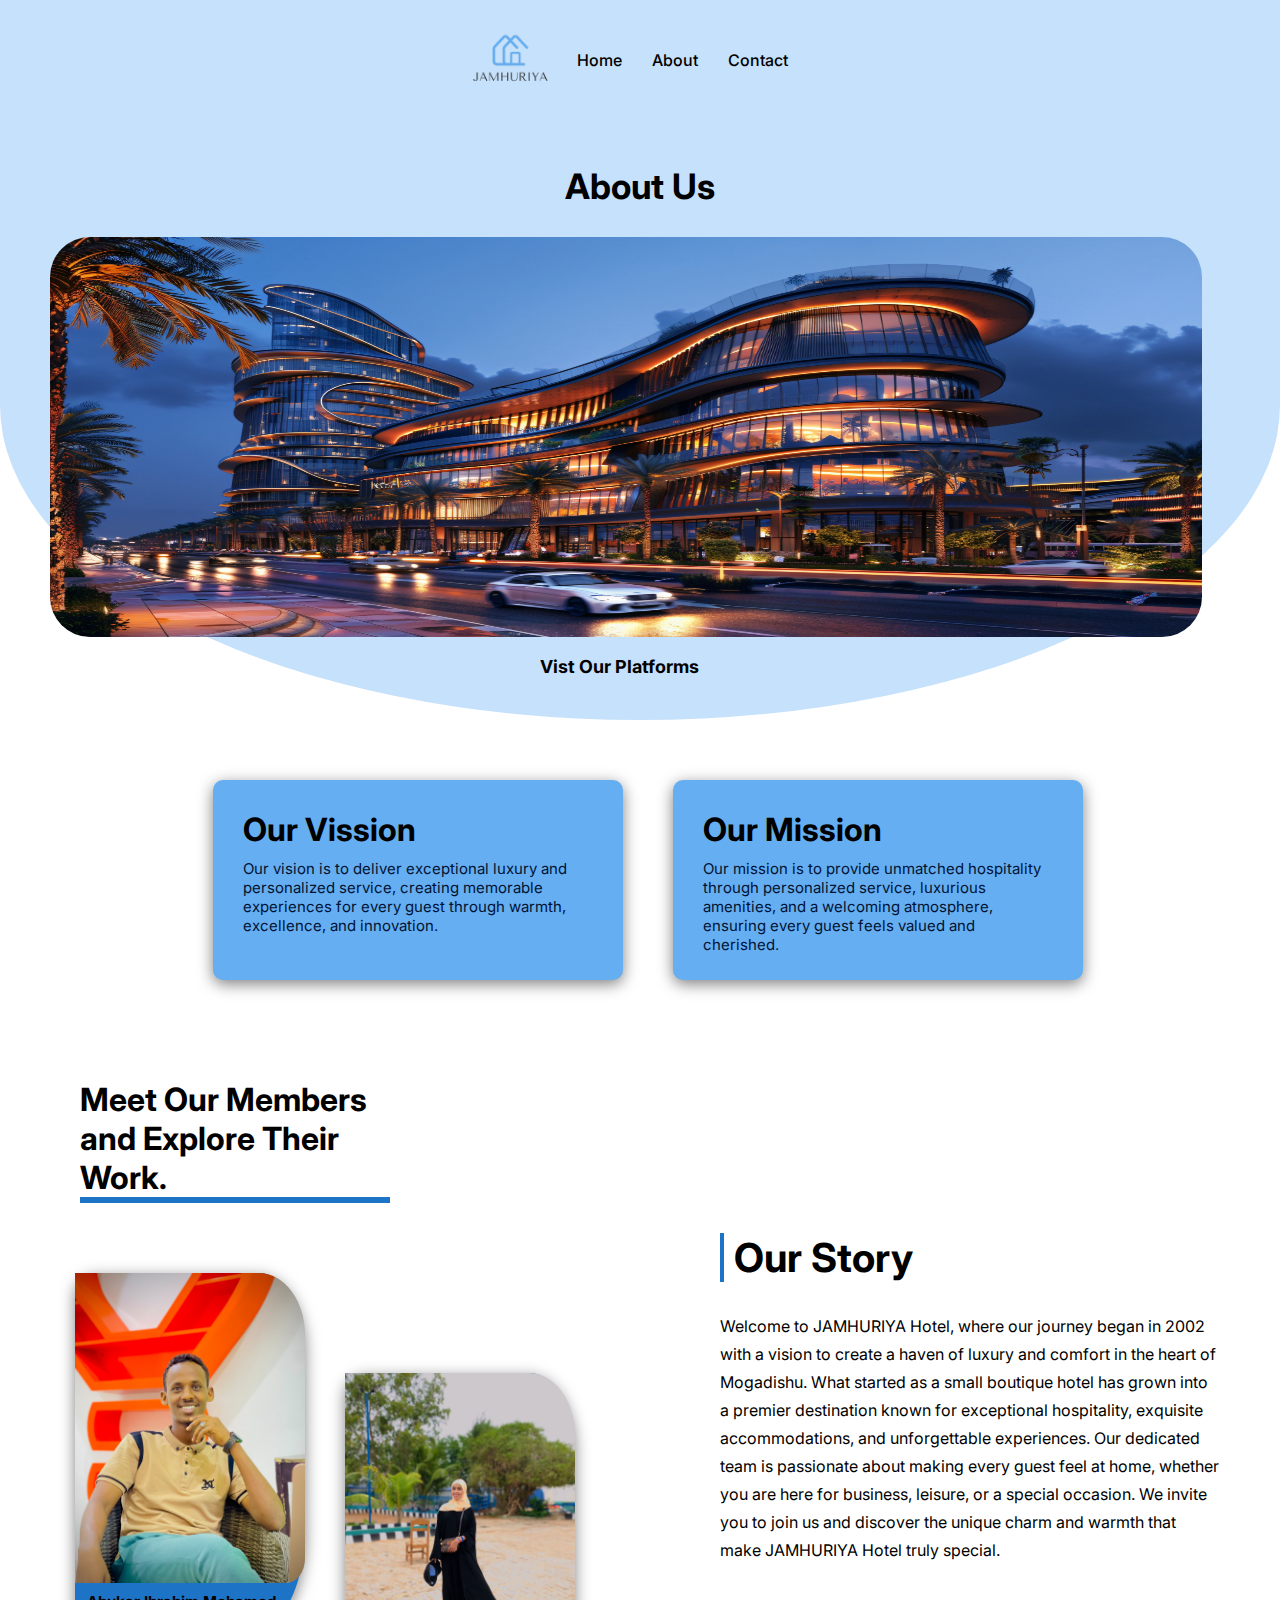
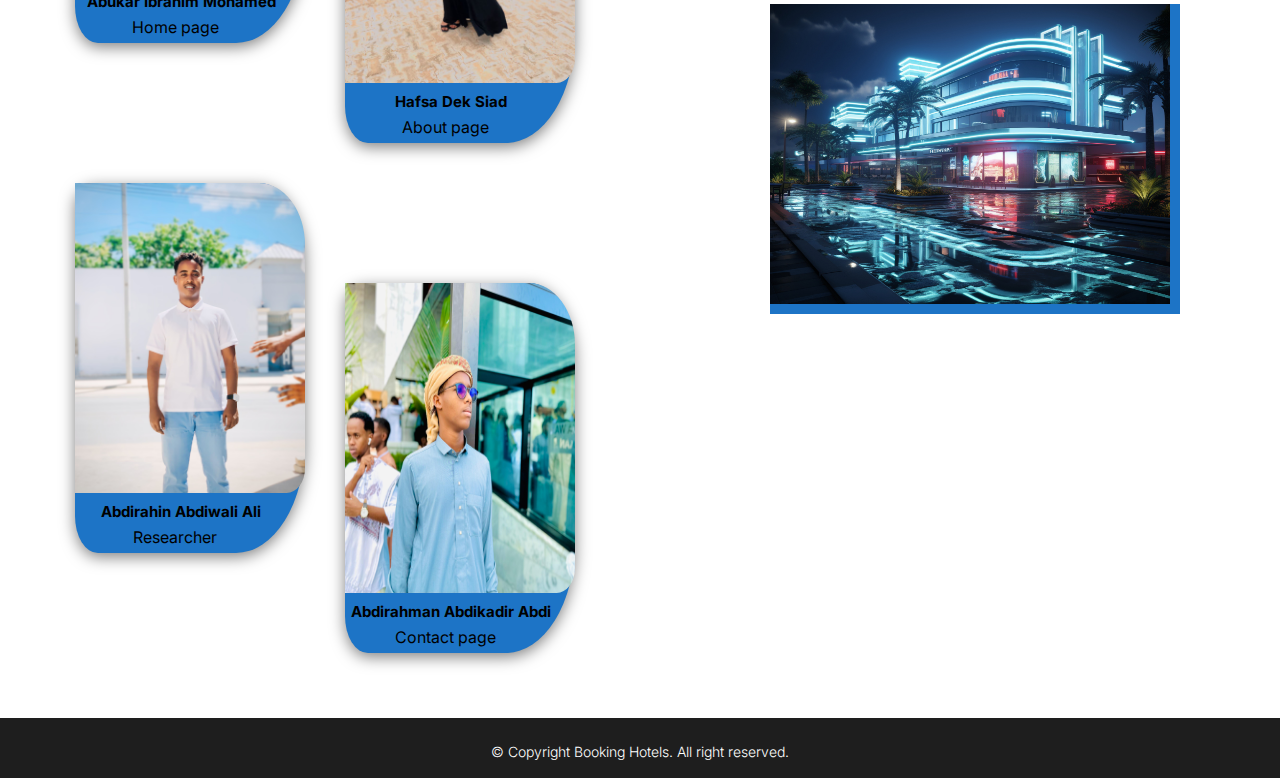
==== About.html @ c81358d9 "This is Final project of HTML in Semester 2 is about Hotel and it's online booking" ====
<!DOCTYPE html>
<html lang="en">
<head>
    <meta charset="UTF-8">
    <meta name="viewport" content="width=device-width, initial-scale=1.0">
    <title>  About page</title>
    <link rel="stylesheet" href="style.css">
    <link rel="stylesheet" href="https://cdnjs.cloudflare.com/ajax/libs/font-awesome/6.5.2/css/all.min.css" integrity="sha512-SnH5WK+bZxgPHs44uWIX+LLJAJ9/2PkPKZ5QiAj6Ta86w+fsb2TkcmfRyVX3pBnMFcV7oQPJkl9QevSCWr3W6A==" crossorigin="anonymous" referrerpolicy="no-referrer" />

</head>
<body>
    <div class="About-header">  
        <img src="images/JAMHURIYA logo.png" alt="">
        <div class="About-nav">
            <a id="About-anchor" href="index.html"> Home </a> &nbsp; &nbsp;
            <a id="About-anchor" href="About.html"> About </a> &nbsp; &nbsp;
            <a id="About-anchor" href="Contact.html"> Contact </a> &nbsp; &nbsp;
        </div>
    </div>
    <div class="About-main">
        <h1> About Us </h1>
        <img src="images/About header.jpg" alt="">
        <div class="Social-icons">
            <h1> Vist Our Platforms</h1>
            <i class="fa-brands fa-x-twitter"></i>
            <i class="fa-brands fa-square-instagram"></i>
            <i class="fa-brands fa-facebook"></i>
            <i class="fa-brands fa-linkedin"></i>
            <i class="fa-brands fa-square-whatsapp"></i>
        </div>
    </div>
    <div class="target">
        <div class="vission">
            <i class="fa-solid fa-eye"></i>
            <h1> Our Vission </h1>
            <p> Our vision is to deliver exceptional luxury and personalized service, creating memorable experiences for every guest through warmth, excellence, and innovation.</p>
        </div>
        <div class="mission">
            <i class="fa-solid fa-bullseye"></i>
            <h1> Our Mission </h1>
            <p> Our mission is to provide unmatched hospitality through personalized service, luxurious amenities, and a welcoming atmosphere, ensuring every guest feels valued and cherished.</p>
        </div>
    </div>
        <h1 class="text-mem"> Meet Our Members <br> and Explore Their Work. </h1>
<div class="About-Main">
    
    <div class="About-team">
        <!-- Image-1 -->
        <div class="image-1">
            <img src="images/Eng Bakar.jpeg" alt="">
            <h2> Abukar Ibrahim Mohamed </h2>
            <p> Home page</p>
        </div>
        <!-- image-1 End -->

        <!-- image-2 -->
        <div class="image-2">
            <img src="images/Hafsa.jpeg" alt="">
            <h2> Hafsa Dek Siad  </h2>
            <p> About page</p>
        </div>
        <!-- image-2 End -->

        <!-- image-3 -->
        <div class="image-3">
            <img src="images/Cabdul.jpeg" alt="">
            <h2> Abdirahin Abdiwali Ali </h2>
            <p> Researcher</p>
        </div>
        <!-- image-3 End -->

        <!-- image-4 -->
        <div class="image-4">
            <img src="images/Abdirahmna.jpeg" alt="">
            <h2> Abdirahman Abdikadir Abdi </h2>
            <p> Contact page</p>
        </div>
        <!-- image 4 End -->
         <div>

         </div>
    </div>
    <div class="story">
        <h1> Our Story</h1>
        <p>
            Welcome to JAMHURIYA Hotel, where our journey began in 2002 with a vision to create a haven of luxury and comfort in the heart of Mogadishu. What started as a small boutique hotel has grown into a premier destination known for exceptional hospitality, exquisite accommodations, and unforgettable experiences. Our dedicated team is passionate about making every guest feel at home, whether you are here for business, leisure, or a special occasion. We invite you to join us and discover the unique charm and warmth that make JAMHURIYA Hotel truly special.
        </p>
        <img src="images/Story.jpg" alt="">
    </div>
</div>

<div class="About-footer">
    <h1> © Copyright Booking Hotels. All right reserved. </h1>
</div>
    
</body>
</html>
---- style.css ----
@import url('https://fonts.googleapis.com/css2?family=Inter:wght@100..900&display=swap');
* {
    padding: 0px;
    margin: 0px;
    font-family: 'Inter';
}


 .main {
    /* overflow-x: hidden; */
    height: 600px;
    padding: 20px 100px;
    background-image: linear-gradient(rgba(0, 0, 0, 0.5), rgba(0, 0, 0, 0.5)), url(https://images.unsplash.com/photo-1566073771259-6a8506099945?q=80&w=2070&auto=format&fit=crop&ixlib=rb-4.0.3&ixid=M3wxMjA3fDB8MHxwaG90by1wYWdlfHx8fGVufDB8fHx8fA%3D%3D);
    background-repeat: no-repeat;
    background-size: cover; /* This ensures the image covers the entire area */
    background-position: center; /* This centers the background image */
    width: 1060px;
}
a {
    text-decoration: none;
}
.main h1 {
    font-size: 50px;
    color: white ;
    text-align: left;
    margin-top: 330px;
    width: 700px;
    font-weight: 700;
}
.main-header {
    display: block;
    width: 40%;
    height: 65px;
    background-color: white;
    border-radius: 10px;
    margin-top: 20px;
    margin-left: 300px;
}
.main-header img {
    width: 100px;
    height: 100px;
    margin-top: -15px;
    margin-right: 20px;
}
.main-header {
    display: flex;
    justify-content: center;
}
#home-anchor {
    /* margin-right: -10px; */
    display: block;
    color: black;
    text-decoration: none;
    margin-top: 20px;
    font-size: 20px;
    margin-left: 10px;
    font-weight: 500;
    
}
#home-anchor:hover {
    color:#3588d5;
    font-weight: 700;
}


.dots {
    display: flex;
    justify-content: center;
    gap: 10px;
    margin-top: 50px;
}
.dot-1 {
    background-color: white;
    width: 10px;
    height: 10px;
    border-radius: 100%;
}
.dot-2 {
    background-color:#65AEF2;
    width: 10px;
    height: 10px;
    border-radius: 100%;
}
.dot-3 {
    background-color: white;
    width: 10px;
    height: 10px;
    border-radius: 100%;
}
.sub-main {
    background-color: #E9F3F6;
    width: 80%;
    /* height: 200px; */
    margin-top: 100px;
    margin-left: 50px;
    padding: 70px 50px;
    border-radius: 30px;
}
.sub-main h1,p {
    text-align: center;
}
.sub-main h1 {
    font-weight: 500;
}
.sub-main p {
    color: #5E5E5E;
    margin-top: 10px;
} 
label {
    font-weight: 700;
    
}
#date {
    margin-top: 7px;
    width: 170px;
    height: 40px;
    padding: 0px 10px;
    border: 0px;
    border-radius: 8px;
}
input:hover {
    background-color: #e3e3e3;
}
.buttons {
 display: flex;
 justify-content: space-around;
 margin-top: 50px;
}
.bookNow-Btn {
    background-color: #65AEF2;
    border: 0px;
    border-radius: 10px;
    color: white;
    font-weight: 800;
    width: 150px;
    height: 45px;
    margin-top: 20px;
}
.room-type {
    margin-top: 7px;
    width: 170px;
    height: 40px;
    padding: 0px 10px;
    border: 0px;
    border-radius: 8px;
}
.Service-Gallery {
    width: 100%;
    background-color: #F3F3F3;
    margin-top: 80px;
    padding-bottom: 20px;
}
.gallery {
    padding: 30px 40px;
    display: flex;
    justify-content: center;
}
.gallery-left {
    width: 300px;
    position: relative;
}
.gallery-left img {
    width: 100%;
    height:527px;
    object-fit: cover;
    border-radius: 20px;
}
.gallery-left h1 {
    /* display: block; */
    /* position: absolute; */
    margin-top: -100px;
    margin-left: 90px;
    font-weight: 600;
    color: white;

}
.gallery-right {
    display: grid;
    grid-template-columns: 250px 250px;
    justify-content: center;
    gap: 30px;
    margin-left: 30px;


}
.gallery-right img {
    width: 250px;
    height: 250px;
    border-radius: 15px;
}

.dining h1 {
    margin-top: -50px;
    margin-left: 95px;
    color: white;
    font-weight: 600px;
    font-size: 18px;
}
.meeting {
    margin-left: 20px;

}
.meeting h1 {
    margin-top: -50px;
    margin-left: 13px;
    color: white;
    font-weight: 600px;
    font-size: 18px;
}
.gym {
    margin-top: 20px;
}
.gym h1 {
    margin-top: -50px;
    margin-left: 40px;
    color: white;
    font-weight: 600px;
    font-size: 18px;
}
.wedding  {
    margin-top: 20px;
    margin-left: 20px;
}
.wedding h1 {
    margin-top: -50px;
    margin-left: 45px;
    color: white;
    font-weight: 600px;
    font-size: 18px;
}

#Special-offer {
    color: #65AEF2;
    font-size: 20px;
    font-weight: 600;
    margin-left: 70px;
    margin-top: 50px;
}
.offer {
    display: flex;
    justify-content: space-between;
    margin-top: 30px;
}
.offerText {
    width: 500px;
    margin-left: 60px;
}
.offerText h1 {
    font-weight:600;
}
.offerText p {
    text-align: left;
    margin-top: 8px;

}
.offer-ViewBtn {
    border: 0px;
    color: #65AEF2;
    font-size: 18px;
    font-weight: 700;
    background-color: transparent;
    margin-right: 50px;
}
.Services {
    display: grid;
    grid-template-columns: 300px 300px 300px;
    justify-content: center;
    gap: 30px;
    margin: 20px 30px;
    margin-top: 60px;
}
.Service-1 {
    /* width: 380px ; */
    height: 520px;
    background-color:white;
    border-radius: 20px;
    box-shadow: 0 4px 15px rgba(0, 0, 0, 0.5); /* Box shadow on all sides */
}
.Service-1 img {
    width: 90%;
    height: 250px;
    padding:  20px 20px;
    /* margin-left: 10px; */
    border-radius: 60px;
}
.Service-1 h5 {
    margin-left: 20px;
    font-weight: 600;
    color: #5E5E5E;
}
.Service-1 p {
    color: #464545;
    font-size: 14px;
    margin-left: 20px;
    text-align: left;
    margin-top: 15px;
}
.Service-1 h1 {
    font-size: 40px;
    margin-left: 60px;
    margin-top: 60px;
}
.per {
    font-size: 16px;
    margin-left: -10px;
}
.Service-1-icon {
    display: flex;
    justify-content: space-between;
    padding: 0px 20px;
}
.Service-1-icon i {
    font-size: 25px;
    margin-left: -20px;
}
.up {
    margin-top: 0px;
}
.up h1 {
    font-size: 20px;
    margin-top:-20px;
    margin-left: -1px;

}
.Service-2 {
    /* width: 380px ; */
    height: 520px;
    background-color:white;
    border-radius: 20px;
    box-shadow: 0 4px 15px rgba(0, 0, 0, 0.5); /* Box shadow on all sides */
}
.Service-2 img {
    width: 90%;
    height: 250px;
    padding:  20px 20px;
    /* margin-left: 10px; */
    border-radius: 60px;
}
.Service-2 h5 {
    margin-left: 20px;
    font-weight: 600;
    color: #5E5E5E;
}
.Service-2 p {
    color: #464545;
    font-size: 14px;
    margin-left: 20px;
    text-align: left;
    margin-top: 15px;
}
.Service-2 h1 {
    font-size: 40px;
    margin-left: 60px;
    margin-top: 60px;
}
.per {
    font-size: 16px;
    margin-left: -10px;
}
.Service-2-icon {
    display: flex;
    justify-content: space-between;
    padding: 0px 20px;
}
.Service-2-icon i {
    font-size: 25px;
    margin-left: -20px;
}
.up {
    margin-top: 0px;
}
.up h1 {
    font-size: 20px;
    margin-top:-20px;
    margin-left: -1px;

}
.Service-3 {
    /* width: 380px ; */
    height: 520px;
    background-color:white;
    border-radius: 20px;
    box-shadow: 0 4px 15px rgba(0, 0, 0, 0.5); /* Box shadow on all sides */
}
.Service-3 img {
    width: 90%;
    height: 250px;
    padding:  20px 20px;
    /* margin-left: 10px; */
    border-radius: 60px;
}
.Service-3 h5 {
    margin-left: 20px;
    font-weight: 600;
    color: #5E5E5E;
}
.Service-3 p {
    color: #464545;
    font-size: 14px;
    margin-left: 20px;
    text-align: left;
    margin-top: 15px;
}
.Service-3 h1 {
    font-size: 40px;
    margin-left: 60px;
    margin-top: 60px;
}
.per {
    font-size: 16px;
    margin-left: -10px;
}
.Service-3-icon {
    display: flex;
    justify-content: space-between;
    padding: 0px 20px;
}
.Service-3-icon i {
    font-size: 25px;
    margin-left: -20px;
}
.up {
    margin-top: 0px;
}
.up h1 {
    font-size: 20px;
    margin-top:-20px;
    margin-left: -1px;

}
.footer {
    background-color: #1E1E1E;
    width: 100%;
    height: 350px;
    margin-top: 90px; 
    display: flex;
    justify-content: space-between;
}
.footer-left {
    padding-top: 130px;
    padding-left: 40px;
}
.footer-left h1 {
    font-size: 25px;
    color: white;
    font-weight: 500;
}
#email {
    width: 250px;
    height: 38px;
    border: 0px;
    padding-left: 10px;
    border-radius: 8px;
    margin-top: 10px;
}
.SubsBtn {
    padding: 11px 20px;
    border: 0px;
    background-color: #65AEF2;
    border-bottom-right-radius: 10px;
    border-top-right-radius: 10px;
    margin-left: -20px;
    color: white;
    font-weight: 700;
}
.footer-right img {
    width: 200px;
    height: 200px;
    margin-left: 80px;
    margin-top: -30px;
}
a {
    color: white;
    font-size: 16px;

    
}
ul li {
    list-style: none;
    margin-right: 30px;
    padding-right: 20px;
    margin-top: 15px;

}
.more-info {
    display: flex;
    justify-content: space-around;
    margin-top: -40px;

    
}
.footer-copy {
    margin-top: -50px;
    color:#b9b6b6;
    width: 370px;
    padding-top: 10px;
    border-top: 2px;
    border-top-style: solid;
    border-top-color:#5E5E5E;
    margin-left: 460px;
}
.contact-header {
    display: flex;
    justify-content: space-between;
    background-color: transparent;
    height: 70px;

}
.contact-header img {
    width: 110px;
    height: 115px;
    margin-top: -18px ;
    margin-left: 20px;
}
.contact-nav {
    display: flex;
    margin-left: 70px;
    padding-right: 10px;
    gap: 10px;
    margin-top: 5px;
    font-weight: 500;
}
.contact-nav:hover {
    color:#3588d5;

}
a {
    text-decoration: none;
    margin-top: 25px;
    margin-left: 10px;
    

}

#contac-anchor {
    text-decoration: none;
    color: black;
    margin-top: 25px;
    margin-right: 20px;
    margin-right: -9px;

}
#contac-anchor:hover {
    color:#3588d5;
    font-weight: 700;
}
.ContactBook-Btn {
    background-color: #65AEF2;
    font-size: 18px;
    border: 0px;
    padding: 8px 25px;
    margin-top: 20px;
    margin-right: 25px;
    border-radius: 8px;
}
.iconBtn {
    margin-right: 20px;
}
.iconBtn i {
    font-size: 18px;
    margin-right: 25px;
}
.contact-main  {
    width: 100%;
    height: 300px;
    background-image: url(images/hotel\ register2.jpg);
    background-size: cover;
    background-position: center;
    position: relative;
   
}
.contact-main-overlay {
    position: absolute;
    top: 0;
    right: 0;
    bottom: 0;
    left: 10%;
    background: linear-gradient(to right, rgba(255,255,255,0), rgba(255,255,255,1));
    display: flex;
    align-items: center;
    justify-content: center;
    /* text-align: left; */
    color: white;

}
.contact-main-overlay h1 {
    margin-left: -60px;
}
.Form {
        margin-top: 100px;
        margin-left:60px ;
        display: flex;
        justify-content: space-between;
        gap: 40px;
}
.form-left {
    width: 360px;
    margin-left: 20px;
    margin-top: 20px;
}
.form-left p {
    text-align: left;
    color: #011334;
    margin-top: 10px;
}
.info-1 {
    display: flex;
    margin-top: 20px;
    gap: 15px;


}
.info-1 i {
    font-size: 30px;
    margin-top: 6px;
    color: #3588d5;
}
.info-1 h1 {
    font-size: 18px;

}
.info-2 {
    display: flex;
    margin-top: 20px;
    gap: 15px;


}

.info-2 i {
    font-size: 30px;
    margin-top: 6px;
    color: #3588d5;
}
.info-2 h1 {
    font-size: 18px;
    margin-top: 8px;


}

.info-3 {
    display: flex;
    margin-top: 20px;
    gap: 15px;


}
.info-3 i {
    font-size: 30px;
    margin-top: 6px;
    color: #3588d5;
}
.info-3 h1 {
    font-size: 18px;
    margin-top: 10px;

}
.form-right {
    width: 400px;
    height: 400px;
    background-color:white;
    padding: 30px 30px;
    border-radius: 20px;
    box-shadow: 0 4px 15px rgba(0, 0, 0, 0.5); /* Box shadow on all sides */
    margin-right: 90px;
}
.form-right:hover {
    background-color: #011334;
}
#first {
    margin-top: 6px;
    width: 170px;
    height: 35px;
    padding: 0px 8px;
    border-radius: 8px;
    border: 0px;
    border: 2px;
    border-style: solid;
    border-color: #3588d5;
    margin-right: 15px;
}
#Last {
    width: 170px;
    height: 35px;

    padding: 0px 8px;
    border-radius: 8px;
    border: 0px;
    border: 2px;
    border-style: solid;
    border-color: #3588d5;
}
#contact-email {
    width: 390px;
    height: 33px;
    padding-left: 10px;
    border-radius: 8px;
    border: 0px;
    border: 2px;
    border-style: solid;
    border-color: #3588d5;
}
#Phone-number {
    width: 390px;
    height: 33px;
    padding-left: 10px;
    border-radius: 8px;
    border: 0px;
    border: 2px;
    border-style: solid;
    border-color: #3588d5;
}
.MessageBtn {
    width: 405px;
    height: 35px;
    border: 0px;
    border-radius: 15px;
    background-color:#3588d5;
    font-weight: 500;
}
.MessageBtn:hover {
    background-color: white;
}
#message {
    padding: 10px 10px;
    border: 0px;
    border-radius: 18px;
    margin-bottom: 30px ;
    border: 2px;
    border-style: solid;
    border-color: #3588d5;
}
textarea:hover {
    background-color:#eeeded;
}
.contact-footer {
    background-color: #1E1E1E;
    width: 100%;
    height: 60px;
    margin-top: 100px;
}
.contact-footer h1 {
    color: white;
    font-size: 14px;
    font-weight: 300;
    text-align: center;
    padding-top: 25px;
}

.About-header {
    width: 100%;
    height: 60px;
    background-color:#c6e1fb;
    display: flex;
    justify-content: center;
    padding-top: 30px;
    
}
.About-header img {
    width: 110px;
    height: 113px;
    margin-left: 10px;
    margin-top: -27px;
}
.About-nav {
    margin-right: 30px;
    margin-top: 20px;
}
#About-anchor {
    color: black;
    font-weight: 500;

}

#About-anchor:hover {
    color: #1d74c6;
    font-weight: 700;
}

.About-main h1 {
    font-size: 35px;
    text-align: center;
    margin-top: 25px;
}
.About-main img {
    width: 90%;
    height: 400px;
    margin-left: 50px;
    margin-top: 30px;
    border-radius: 40px;

}
.About-main {
    background-color: #c6e1fb ;
    margin-top: 0px;
    padding-top: 50px;
    height: 580px;
    border-bottom-left-radius: 100% ;
    border-bottom-right-radius: 100% ;
  
}
.Social-icons {
    margin-left: 530px;
    margin-top: -10px;
}
.Social-icons i {
    margin-left: 10px;
    font-size: 20px;
}
.Social-icons h1 {
    text-align: left;
    font-size: 18px;
    padding-bottom: 6px;    
    margin-left: 10px;
}
.target {
    margin-top: 80x;
    display: flex;
    justify-content: center;

}
.vission {
    width: 350px;
    height: 140px;
    background-color:#65AEF2;
    padding: 30px;
    border-radius: 10px;
    box-shadow: 0 4px 15px rgba(0, 0, 0, 0.5); /* Box shadow on all sides */
    margin-top: 60px;
    margin-left: 15px;

}
.vission:hover {
    background-color: white;
}
.vission i {
    font-size: 40px;
    margin-top: -6px;
}


.vission p {
    text-align: left;
    font-size: 15px;
    padding-top: 10px;
    color:#011334;
}
.mission {
    width: 350px;
    height: 140px;
    background-color:#65AEF2;
    padding: 30px;
    border-radius: 10px;
    box-shadow: 0 4px 15px rgba(0, 0, 0, 0.5); /* Box shadow on all sides */
    margin-top: 60px;
    margin-left: 50px;

}
.mission:hover {
    background-color: white;
}
.mission i {
    font-size: 40px;
    margin-top: -6px;
}


.mission p {
    text-align: left;
    font-size: 15px;
    padding-top: 10px;
    color:#011334;
}

.text-mem {
    margin-left: 80px;
    margin-top: 100px;
    border-bottom: 6px;
    border-bottom-style: solid;
    border-bottom-color: #1d74c6;
    width: 310px;
}


.About-team  {
    width: 500px;
    height: 500px;
    padding: 30px;
    margin-top: 40px;
    margin-left: 45px;
    display: grid;
    grid-template-columns: 230px 230px;
    gap: 40px;
}

/* Image-1 */
.image-1 {
    width: 230px;
    height: 370px;
    background-color: #1d74c6;
    border-bottom-left-radius: 10%;
    border-bottom-right-radius: 30%;
    border-top-right-radius: 20%;
    border-top-left-radius: 20px;
    box-shadow: 0 4px 15px rgba(0, 0, 0, 0.5); /* Box shadow on all sides */


}
.image-1:hover {
    box-shadow: 0 4px 15px rgba(95, 81, 133, 0.4); /* Box shadow on all sides */
    background-color: white;
}

.image-1 h2 {
    font-size: 15px;
    text-align: center;
    margin-left: -18px;
    margin-top: 5px;
}
.image-1 p {
    margin-left: -30px;
    margin-top: 6px;
}
.image-1 img {
    width: 100%;
    height: 310px;
    border-bottom-right-radius: 8%;
    border-top-right-radius: 20%;
}
/* image-1 End  */

/* Image-2 */
.image-2 {
    width: 230px;
    height: 370px;
    background-color: #1d74c6;
    border-bottom-left-radius: 10%;
    border-bottom-right-radius: 30%;
    border-top-right-radius: 20%;
    border-top-left-radius: 20px;
    box-shadow: 0 4px 15px rgba(0, 0, 0, 0.5); /* Box shadow on all sides */
    margin-top: 100px;


}
.image-2:hover {
    box-shadow: 0 4px 15px rgba(95, 81, 133, 0.4); /* Box shadow on all sides */
    background-color: white;
}

.image-2 h2 {
    font-size: 15px;
    text-align: center;
    margin-left: -18px;
    margin-top: 5px;

}
.image-2 p {
    margin-left: -30px;
    margin-top: 6px;
}
.image-2 img {
    width: 100%;
    height: 310px;
    border-bottom-right-radius: 8%;
    border-top-right-radius: 20%;
}
/* image-2 End  */

/* Image-3 */
.image-3 {
    width: 230px;
    height: 370px;
    background-color: #1d74c6;
    border-bottom-left-radius: 10%;
    border-bottom-right-radius: 30%;
    border-top-right-radius: 20%;
    border-top-left-radius: 20px;

    box-shadow: 0 4px 15px rgba(0, 0, 0, 0.5); /* Box shadow on all sides */


}
.image-3:hover {
    box-shadow: 0 4px 15px rgba(95, 81, 133, 0.4); /* Box shadow on all sides */
    background-color: white;
}

.image-3 h2 {
    font-size: 15px;
    text-align: center;
    margin-left: -18px;
    margin-top: 5px;

}
.image-3 p {
    margin-left: -30px;
    margin-top: 6px;
}
.image-3 img {
    width: 100%;
    height: 310px;
    border-bottom-right-radius: 8%;
    border-top-right-radius: 20%;
}
/* image-3 End  */

/* Image-4 */
.image-4 {
    width: 230px;
    height: 370px;
    background-color: #1d74c6;
    border-bottom-left-radius: 10%;
    border-bottom-right-radius: 30%;
    border-top-right-radius: 20%;
    border-top-left-radius: 20px;
    box-shadow: 0 4px 15px rgba(0, 0, 0, 0.5); /* Box shadow on all sides */
    margin-top: 100px;



}
.image-4:hover {
    box-shadow: 0 4px 15px rgba(95, 81, 133, 0.4); /* Box shadow on all sides */
    background-color: white;
}

.image-4 h2 {
    font-size: 15px;
    text-align: center;
    margin-left: -18px;
    margin-top: 5px;
    
}
.image-4 p {
    margin-left: -30px;
    margin-top: 6px;
}
.image-4 img {
    width: 100%;
    height: 310px;
    border-bottom-right-radius: 8%;
    border-top-right-radius: 20%;
    background-size: cover;
    background-position: center;
}
/* image-4 End  */
.About-Main {
    display: flex;
    justify-content: space-between;
}
.story {
    margin-top: 30px;
    width: 500px;
    margin-right: 60px;
}
.story h1 {
    font-size: 40px;
    border-left: 4px;
    border-left-style: solid;
    border-left-color:#1d74c6;
    padding-left: 10px;
    margin-bottom: 30px;
}
.story p {
    text-align: left;
    line-height: 28px;
}
.story img {
    width: 400px;
    height: 300px;
    margin-top: 40px;
    border-right: 10px;
    border-right-style: solid;
    border-right-color: #1d74c6;
    margin-left: 50px;
    border-bottom: 10px;
    border-bottom-style: solid;
    border-bottom-color: #1d74c6;

}
.About-footer {
    background-color: #1E1E1E;
    width: 100%;
    height: 60px;
    margin-top: 400px;
}
.About-footer h1 {
    color: white;
    font-size: 14px;
    font-weight: 300;
    text-align: center;
    padding-top: 25px;
}
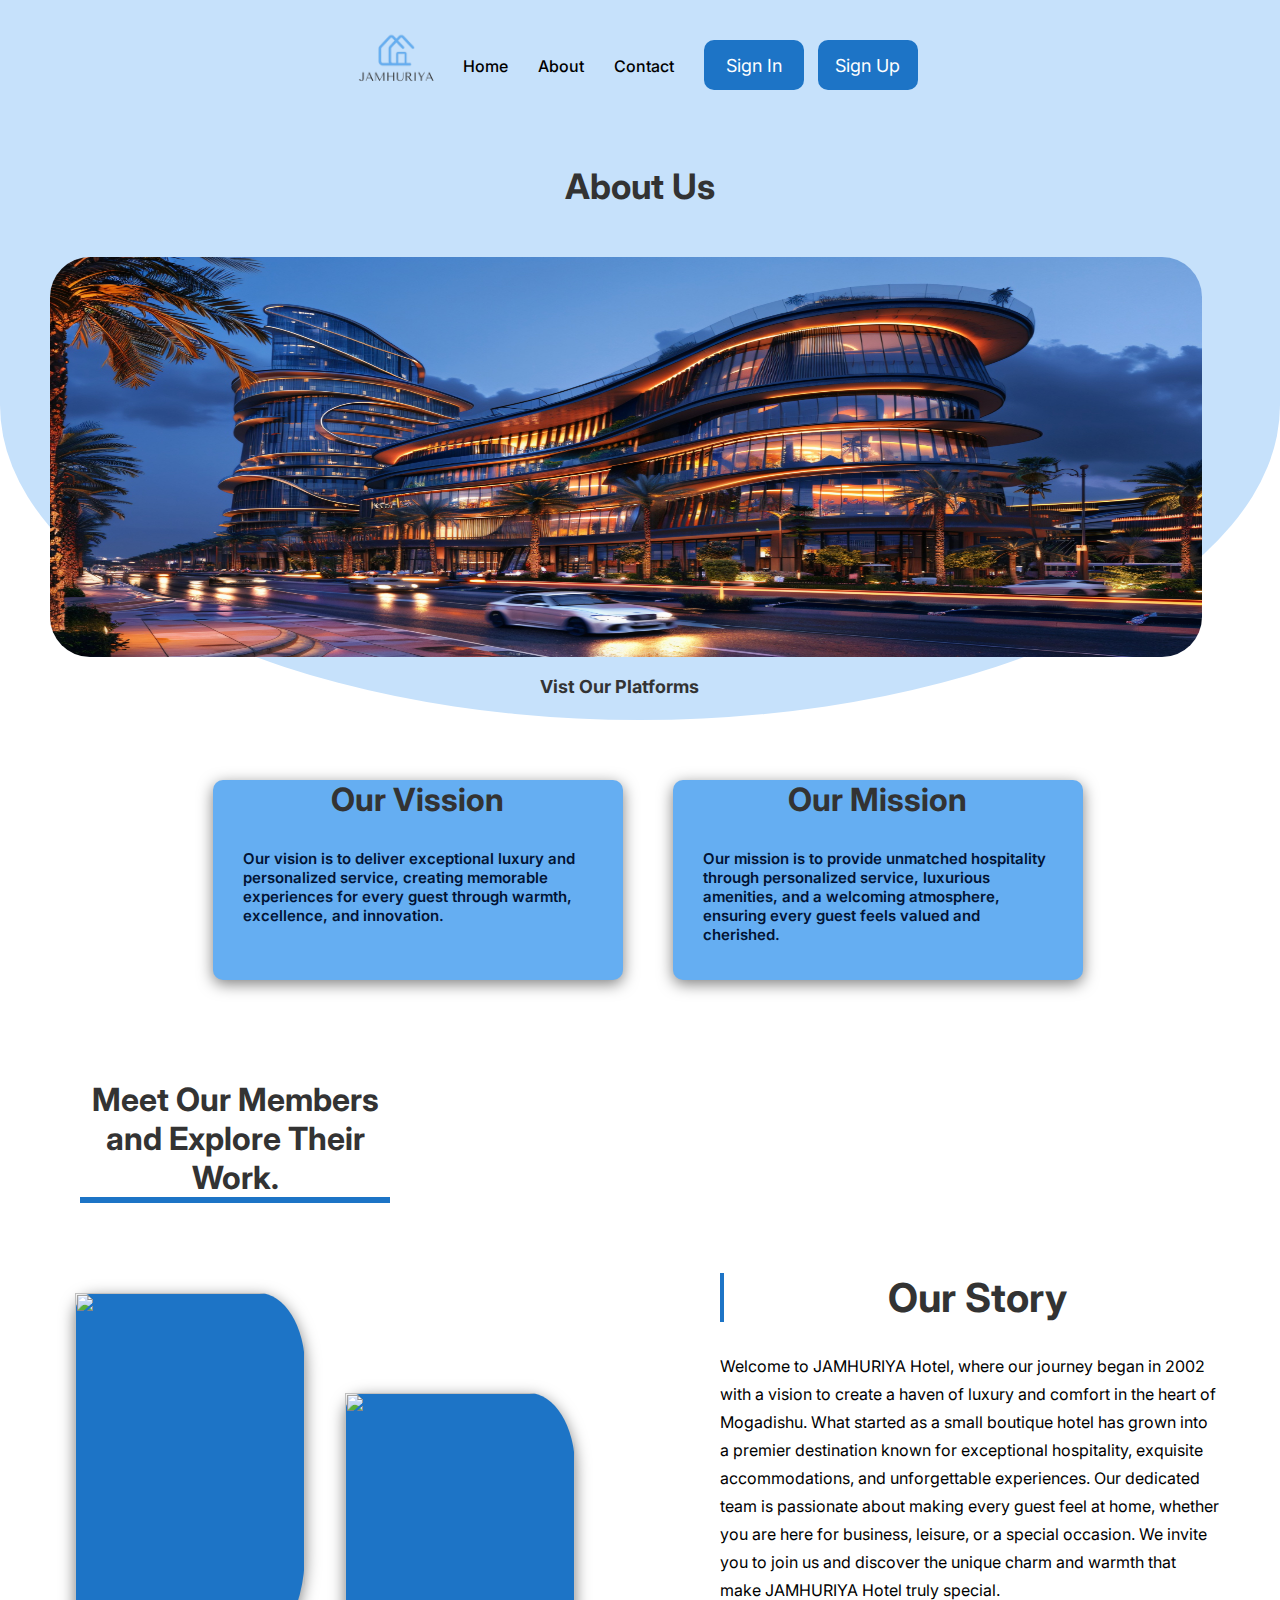
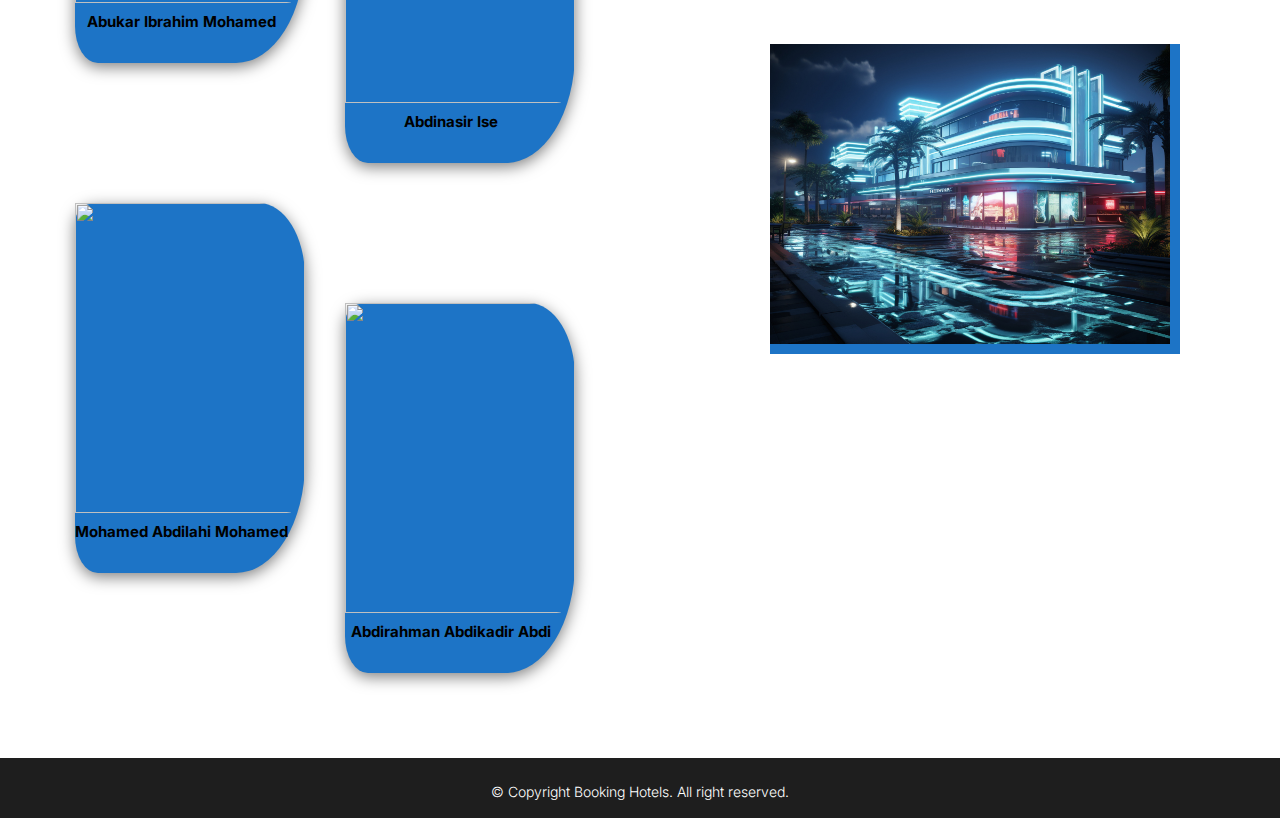
==== commit 0bd35d96: "Last update" ====
--- a/About.html
+++ b/About.html
@@ -15,6 +15,8 @@
             <a id="About-anchor" href="index.html"> Home </a> &nbsp; &nbsp;
             <a id="About-anchor" href="About.html"> About </a> &nbsp; &nbsp;
             <a id="About-anchor" href="Contact.html"> Contact </a> &nbsp; &nbsp;
+            <a href="signIN.html"> <button  class="SignInBtn"> Sign In </button></a>
+            <a href="signup.html"><button class="SignUpBtn"> Sign Up </button></a>
         </div>
     </div>
     <div class="About-main">
@@ -47,33 +49,33 @@
     <div class="About-team">
         <!-- Image-1 -->
         <div class="image-1">
-            <img src="images/Eng Bakar.jpeg" alt="">
+            <img src="https://img.freepik.com/free-photo/man-suit-stands-front-screen-that-says-digital_1340-40386.jpg?t=st=1723635225~exp=1723638825~hmac=d2e1c3266ed40e56ab7f890b7ee37ffce5286211f4d3b6197e3b6a1197239744&w=740" alt="">
             <h2> Abukar Ibrahim Mohamed </h2>
-            <p> Home page</p>
+
         </div>
         <!-- image-1 End -->
 
         <!-- image-2 -->
         <div class="image-2">
-            <img src="images/Hafsa.jpeg" alt="">
-            <h2> Hafsa Dek Siad  </h2>
-            <p> About page</p>
+            <img src="https://img.freepik.com/free-photo/person-surrounded-by-ai-robots-coworkers_23-2151015285.jpg?t=st=1723635446~exp=1723639046~hmac=03faf08c4b547c21ded3c99b518014c3c467b68ef2db3c222a7d143707957f77&w=900" alt="">
+            <h2> Abdinasir Ise  </h2>
+    
         </div>
         <!-- image-2 End -->
 
         <!-- image-3 -->
         <div class="image-3">
-            <img src="images/Cabdul.jpeg" alt="">
-            <h2> Abdirahin Abdiwali Ali </h2>
-            <p> Researcher</p>
+            <img src="https://img.freepik.com/free-photo/business-person-futuristic-business-environment_23-2150970223.jpg?t=st=1723635513~exp=1723639113~hmac=e735f545350c4aa42c63dd7553a6dec3418f0de0cd7d2d2260de38ad31447984&w=1060" alt="">
+            <h2> Mohamed Abdilahi Mohamed </h2>
+    
         </div>
         <!-- image-3 End -->
 
         <!-- image-4 -->
         <div class="image-4">
-            <img src="images/Abdirahmna.jpeg" alt="">
+            <img src="https://img.freepik.com/free-photo/business-person-futuristic-business-environment_23-2150970192.jpg?t=st=1723635586~exp=1723639186~hmac=fe394c65c69f989d4c1b0a1eb5acdf36489ac84c3b8c89538471dba9238d8610&w=1060" alt="">
             <h2> Abdirahman Abdikadir Abdi </h2>
-            <p> Contact page</p>
+            
         </div>
         <!-- image 4 End -->
          <div>
--- a/style.css
+++ b/style.css
@@ -1,4 +1,5 @@
 @import url('https://fonts.googleapis.com/css2?family=Inter:wght@100..900&display=swap');
+
 * {
     padding: 0px;
     margin: 0px;
@@ -6,59 +7,107 @@
 }
 
 
- .main {
+.main {
     /* overflow-x: hidden; */
     height: 600px;
-    padding: 20px 100px;
+    /* padding: 20px 100px; */
     background-image: linear-gradient(rgba(0, 0, 0, 0.5), rgba(0, 0, 0, 0.5)), url(https://images.unsplash.com/photo-1566073771259-6a8506099945?q=80&w=2070&auto=format&fit=crop&ixlib=rb-4.0.3&ixid=M3wxMjA3fDB8MHxwaG90by1wYWdlfHx8fGVufDB8fHx8fA%3D%3D);
     background-repeat: no-repeat;
-    background-size: cover; /* This ensures the image covers the entire area */
-    background-position: center; /* This centers the background image */
-    width: 1060px;
-}
+    background-size: cover;
+    /* This ensures the image covers the entire area */
+    background-position: center;
+    /* This centers the background image */
+    width: 100%;
+    padding-top: 20px;
+}
+
 a {
     text-decoration: none;
 }
+
 .main h1 {
     font-size: 50px;
-    color: white ;
+    color: white;
     text-align: left;
-    margin-top: 330px;
+    margin-top: 200px;
+    margin-left: 30px;
     width: 700px;
     font-weight: 700;
 }
+
 .main-header {
-    display: block;
-    width: 40%;
-    height: 65px;
+    width: 60%;
+    margin-left: 20%;
+    height: 80px;
     background-color: white;
     border-radius: 10px;
-    margin-top: 20px;
-    margin-left: 300px;
-}
+    display: flex;
+    justify-content: space-between;
+    
+}
+.navText {
+    display: flex;
+
+}
+
+.SignInBtn {
+    width: 100px;
+    height: 50px;
+    margin-top: -20px;
+    color: white;
+    border-radius: 10px;
+    background-color: #1d74c6;
+    border: 0px;
+    font-size: 18px;
+    /* margin-left: 100px; */
+}
+#OpenMenu{
+    display: none;
+}
+#CloseMenu{
+    display: none;
+}
+.Btn {
+    display: flex;
+    margin-left: 30px;
+}
+.SignUpBtn {
+    width: 100px;
+    height: 50px;
+    margin-top: -10px;
+    color: white;
+    border-radius: 10px;
+    background-color: #1d74c6;
+    border: 0px;
+    font-size: 18px;
+    
+}
+
 .main-header img {
     width: 100px;
     height: 100px;
-    margin-top: -15px;
-    margin-right: 20px;
-}
+    margin-top: -10px;
+}
+
 .main-header {
     display: flex;
     justify-content: center;
 }
+
 #home-anchor {
     /* margin-right: -10px; */
     display: block;
     color: black;
     text-decoration: none;
-    margin-top: 20px;
+    /* margin-top: 20px; */
     font-size: 20px;
     margin-left: 10px;
     font-weight: 500;
-    
-}
+
+}
+
 #home-anchor:hover {
-    color:#3588d5;
+    color: #3588d5;
     font-weight: 700;
 }
 
@@ -67,26 +116,30 @@
     display: flex;
     justify-content: center;
     gap: 10px;
-    margin-top: 50px;
-}
+    margin-top: 170px;
+}
+
 .dot-1 {
     background-color: white;
     width: 10px;
     height: 10px;
     border-radius: 100%;
 }
+
 .dot-2 {
-    background-color:#65AEF2;
+    background-color: #65AEF2;
     width: 10px;
     height: 10px;
     border-radius: 100%;
 }
+
 .dot-3 {
     background-color: white;
     width: 10px;
     height: 10px;
     border-radius: 100%;
 }
+
 .sub-main {
     background-color: #E9F3F6;
     width: 80%;
@@ -96,20 +149,26 @@
     padding: 70px 50px;
     border-radius: 30px;
 }
-.sub-main h1,p {
+
+.sub-main h1,
+p {
     text-align: center;
 }
+
 .sub-main h1 {
     font-weight: 500;
 }
+
 .sub-main p {
     color: #5E5E5E;
     margin-top: 10px;
-} 
+}
+
 label {
     font-weight: 700;
-    
-}
+
+}
+
 #date {
     margin-top: 7px;
     width: 170px;
@@ -118,14 +177,17 @@
     border: 0px;
     border-radius: 8px;
 }
+
 input:hover {
     background-color: #e3e3e3;
 }
+
 .buttons {
- display: flex;
- justify-content: space-around;
- margin-top: 50px;
-}
+    display: flex;
+    justify-content: space-around;
+    margin-top: 50px;
+}
+
 .bookNow-Btn {
     background-color: #65AEF2;
     border: 0px;
@@ -136,6 +198,7 @@
     height: 45px;
     margin-top: 20px;
 }
+
 .room-type {
     margin-top: 7px;
     width: 170px;
@@ -144,27 +207,32 @@
     border: 0px;
     border-radius: 8px;
 }
+
 .Service-Gallery {
     width: 100%;
     background-color: #F3F3F3;
     margin-top: 80px;
     padding-bottom: 20px;
 }
+
 .gallery {
     padding: 30px 40px;
     display: flex;
     justify-content: center;
 }
+
 .gallery-left {
     width: 300px;
     position: relative;
 }
+
 .gallery-left img {
     width: 100%;
-    height:527px;
+    height: 527px;
     object-fit: cover;
     border-radius: 20px;
 }
+
 .gallery-left h1 {
     /* display: block; */
     /* position: absolute; */
@@ -174,6 +242,7 @@
     color: white;
 
 }
+
 .gallery-right {
     display: grid;
     grid-template-columns: 250px 250px;
@@ -183,6 +252,7 @@
 
 
 }
+
 .gallery-right img {
     width: 250px;
     height: 250px;
@@ -196,10 +266,12 @@
     font-weight: 600px;
     font-size: 18px;
 }
+
 .meeting {
     margin-left: 20px;
 
 }
+
 .meeting h1 {
     margin-top: -50px;
     margin-left: 13px;
@@ -207,9 +279,11 @@
     font-weight: 600px;
     font-size: 18px;
 }
+
 .gym {
     margin-top: 20px;
 }
+
 .gym h1 {
     margin-top: -50px;
     margin-left: 40px;
@@ -217,10 +291,12 @@
     font-weight: 600px;
     font-size: 18px;
 }
-.wedding  {
+
+.wedding {
     margin-top: 20px;
     margin-left: 20px;
 }
+
 .wedding h1 {
     margin-top: -50px;
     margin-left: 45px;
@@ -236,23 +312,28 @@
     margin-left: 70px;
     margin-top: 50px;
 }
+
 .offer {
     display: flex;
     justify-content: space-between;
     margin-top: 30px;
 }
+
 .offerText {
     width: 500px;
     margin-left: 60px;
 }
+
 .offerText h1 {
-    font-weight:600;
-}
+    font-weight: 600;
+}
+
 .offerText p {
     text-align: left;
     margin-top: 8px;
 
 }
+
 .offer-ViewBtn {
     border: 0px;
     color: #65AEF2;
@@ -261,6 +342,7 @@
     background-color: transparent;
     margin-right: 50px;
 }
+
 .Services {
     display: grid;
     grid-template-columns: 300px 300px 300px;
@@ -269,25 +351,30 @@
     margin: 20px 30px;
     margin-top: 60px;
 }
+
 .Service-1 {
     /* width: 380px ; */
     height: 520px;
-    background-color:white;
+    background-color: white;
     border-radius: 20px;
-    box-shadow: 0 4px 15px rgba(0, 0, 0, 0.5); /* Box shadow on all sides */
-}
+    box-shadow: 0 4px 15px rgba(0, 0, 0, 0.5);
+    /* Box shadow on all sides */
+}
+
 .Service-1 img {
     width: 90%;
     height: 250px;
-    padding:  20px 20px;
+    padding: 20px 20px;
     /* margin-left: 10px; */
     border-radius: 60px;
 }
+
 .Service-1 h5 {
     margin-left: 20px;
     font-weight: 600;
     color: #5E5E5E;
 }
+
 .Service-1 p {
     color: #464545;
     font-size: 14px;
@@ -295,52 +382,63 @@
     text-align: left;
     margin-top: 15px;
 }
+
 .Service-1 h1 {
     font-size: 40px;
     margin-left: 60px;
     margin-top: 60px;
 }
+
 .per {
     font-size: 16px;
     margin-left: -10px;
 }
+
 .Service-1-icon {
     display: flex;
     justify-content: space-between;
     padding: 0px 20px;
 }
+
 .Service-1-icon i {
     font-size: 25px;
     margin-left: -20px;
 }
+
 .up {
     margin-top: 0px;
 }
+
 .up h1 {
     font-size: 20px;
-    margin-top:-20px;
+    margin-top: -20px;
     margin-left: -1px;
 
 }
+
 .Service-2 {
     /* width: 380px ; */
     height: 520px;
-    background-color:white;
+    background-color: white;
     border-radius: 20px;
-    box-shadow: 0 4px 15px rgba(0, 0, 0, 0.5); /* Box shadow on all sides */
-}
+    box-shadow: 0 4px 15px rgba(0, 0, 0, 0.5);
+    /* Box shadow on all sides */
+}
+
 .Service-2 img {
     width: 90%;
     height: 250px;
-    padding:  20px 20px;
+    padding: 20px 20px;
     /* margin-left: 10px; */
     border-radius: 60px;
 }
+
 .Service-2 h5 {
     margin-left: 20px;
     font-weight: 600;
     color: #5E5E5E;
 }
+
 .Service-2 p {
     color: #464545;
     font-size: 14px;
@@ -348,52 +446,63 @@
     text-align: left;
     margin-top: 15px;
 }
+
 .Service-2 h1 {
     font-size: 40px;
     margin-left: 60px;
     margin-top: 60px;
 }
+
 .per {
     font-size: 16px;
     margin-left: -10px;
 }
+
 .Service-2-icon {
     display: flex;
     justify-content: space-between;
     padding: 0px 20px;
 }
+
 .Service-2-icon i {
     font-size: 25px;
     margin-left: -20px;
 }
+
 .up {
     margin-top: 0px;
 }
+
 .up h1 {
     font-size: 20px;
-    margin-top:-20px;
+    margin-top: -20px;
     margin-left: -1px;
 
 }
+
 .Service-3 {
     /* width: 380px ; */
     height: 520px;
-    background-color:white;
+    background-color: white;
     border-radius: 20px;
-    box-shadow: 0 4px 15px rgba(0, 0, 0, 0.5); /* Box shadow on all sides */
-}
+    box-shadow: 0 4px 15px rgba(0, 0, 0, 0.5);
+    /* Box shadow on all sides */
+}
+
 .Service-3 img {
     width: 90%;
     height: 250px;
-    padding:  20px 20px;
+    padding: 20px 20px;
     /* margin-left: 10px; */
     border-radius: 60px;
 }
+
 .Service-3 h5 {
     margin-left: 20px;
     font-weight: 600;
     color: #5E5E5E;
 }
+
 .Service-3 p {
     color: #464545;
     font-size: 14px;
@@ -401,60 +510,74 @@
     text-align: left;
     margin-top: 15px;
 }
+
 .Service-3 h1 {
     font-size: 40px;
     margin-left: 60px;
     margin-top: 60px;
 }
+
 .per {
     font-size: 16px;
     margin-left: -10px;
 }
+
 .Service-3-icon {
     display: flex;
     justify-content: space-between;
     padding: 0px 20px;
 }
+
 .Service-3-icon i {
     font-size: 25px;
     margin-left: -20px;
 }
+
 .up {
     margin-top: 0px;
 }
+
 .up h1 {
     font-size: 20px;
-    margin-top:-20px;
+    margin-top: -20px;
     margin-left: -1px;
 
 }
+
 .footer {
     background-color: #1E1E1E;
     width: 100%;
     height: 350px;
-    margin-top: 90px; 
+    margin-top: 90px;
     display: flex;
     justify-content: space-between;
 }
+
 .footer-left {
     padding-top: 130px;
     padding-left: 40px;
 }
+
 .footer-left h1 {
     font-size: 25px;
     color: white;
     font-weight: 500;
 }
+
 #email {
     width: 250px;
     height: 38px;
     border: 0px;
     padding-left: 10px;
     border-radius: 8px;
-    margin-top: 10px;
-}
+    /* margin-top: 10px; */
+}
+
 .SubsBtn {
-    padding: 11px 20px;
+    /* padding: 11px 20px; */
+    /* margin-top: 20px; */
+    width: 100px;
+    height: 38px;
     border: 0px;
     background-color: #65AEF2;
     border-bottom-right-radius: 10px;
@@ -462,6 +585,13 @@
     margin-left: -20px;
     color: white;
     font-weight: 700;
+    margin-top: -20px;
+
+}
+.inputBtn {
+    display: flex;
+    align-items: center;
+    justify-content: space-between;
 }
 .footer-right img {
     width: 200px;
@@ -469,12 +599,14 @@
     margin-left: 80px;
     margin-top: -30px;
 }
+
 a {
     color: white;
     font-size: 16px;
 
-    
-}
+
+}
+
 ul li {
     list-style: none;
     margin-right: 30px;
@@ -482,23 +614,26 @@
     margin-top: 15px;
 
 }
+
 .more-info {
     display: flex;
     justify-content: space-around;
     margin-top: -40px;
 
-    
-}
+
+}
+
 .footer-copy {
     margin-top: -50px;
-    color:#b9b6b6;
+    color: #b9b6b6;
     width: 370px;
     padding-top: 10px;
     border-top: 2px;
     border-top-style: solid;
-    border-top-color:#5E5E5E;
+    border-top-color: #5E5E5E;
     margin-left: 460px;
 }
+
 .contact-header {
     display: flex;
     justify-content: space-between;
@@ -506,12 +641,14 @@
     height: 70px;
 
 }
+
 .contact-header img {
     width: 110px;
     height: 115px;
-    margin-top: -18px ;
+    margin-top: -18px;
     margin-left: 20px;
 }
+
 .contact-nav {
     display: flex;
     margin-left: 70px;
@@ -520,15 +657,17 @@
     margin-top: 5px;
     font-weight: 500;
 }
+
 .contact-nav:hover {
-    color:#3588d5;
-
-}
+    color: #3588d5;
+
+}
+
 a {
     text-decoration: none;
     margin-top: 25px;
     margin-left: 10px;
-    
+
 
 }
 
@@ -540,10 +679,12 @@
     margin-right: -9px;
 
 }
+
 #contac-anchor:hover {
-    color:#3588d5;
+    color: #3588d5;
     font-weight: 700;
 }
+
 .ContactBook-Btn {
     background-color: #65AEF2;
     font-size: 18px;
@@ -553,29 +694,33 @@
     margin-right: 25px;
     border-radius: 8px;
 }
+
 .iconBtn {
     margin-right: 20px;
 }
+
 .iconBtn i {
     font-size: 18px;
     margin-right: 25px;
 }
-.contact-main  {
+
+.contact-main {
     width: 100%;
     height: 300px;
     background-image: url(images/hotel\ register2.jpg);
     background-size: cover;
     background-position: center;
     position: relative;
-   
-}
+
+}
+
 .contact-main-overlay {
     position: absolute;
     top: 0;
     right: 0;
     bottom: 0;
     left: 10%;
-    background: linear-gradient(to right, rgba(255,255,255,0), rgba(255,255,255,1));
+    background: linear-gradient(to right, rgba(255, 255, 255, 0), rgba(255, 255, 255, 1));
     display: flex;
     align-items: center;
     justify-content: center;
@@ -583,26 +728,31 @@
     color: white;
 
 }
+
 .contact-main-overlay h1 {
     margin-left: -60px;
 }
+
 .Form {
-        margin-top: 100px;
-        margin-left:60px ;
-        display: flex;
-        justify-content: space-between;
-        gap: 40px;
-}
+    margin-top: 100px;
+    margin-left: 60px;
+    display: flex;
+    justify-content: space-between;
+    gap: 40px;
+}
+
 .form-left {
     width: 360px;
     margin-left: 20px;
     margin-top: 20px;
 }
+
 .form-left p {
     text-align: left;
     color: #011334;
     margin-top: 10px;
 }
+
 .info-1 {
     display: flex;
     margin-top: 20px;
@@ -610,15 +760,18 @@
 
 
 }
+
 .info-1 i {
     font-size: 30px;
     margin-top: 6px;
     color: #3588d5;
 }
+
 .info-1 h1 {
     font-size: 18px;
 
 }
+
 .info-2 {
     display: flex;
     margin-top: 20px;
@@ -632,6 +785,7 @@
     margin-top: 6px;
     color: #3588d5;
 }
+
 .info-2 h1 {
     font-size: 18px;
     margin-top: 8px;
@@ -646,28 +800,34 @@
 
 
 }
+
 .info-3 i {
     font-size: 30px;
     margin-top: 6px;
     color: #3588d5;
 }
+
 .info-3 h1 {
     font-size: 18px;
     margin-top: 10px;
 
 }
+
 .form-right {
     width: 400px;
-    height: 400px;
-    background-color:white;
+    height: 450px;
+    background-color: white;
     padding: 30px 30px;
     border-radius: 20px;
-    box-shadow: 0 4px 15px rgba(0, 0, 0, 0.5); /* Box shadow on all sides */
+    box-shadow: 0 4px 15px rgba(0, 0, 0, 0.5);
+    /* Box shadow on all sides */
     margin-right: 90px;
 }
+
 .form-right:hover {
     background-color: #011334;
 }
+
 #first {
     margin-top: 6px;
     width: 170px;
@@ -680,6 +840,7 @@
     border-color: #3588d5;
     margin-right: 15px;
 }
+
 #Last {
     width: 170px;
     height: 35px;
@@ -691,6 +852,7 @@
     border-style: solid;
     border-color: #3588d5;
 }
+
 #contact-email {
     width: 390px;
     height: 33px;
@@ -701,6 +863,7 @@
     border-style: solid;
     border-color: #3588d5;
 }
+
 #Phone-number {
     width: 390px;
     height: 33px;
@@ -711,35 +874,41 @@
     border-style: solid;
     border-color: #3588d5;
 }
+
 .MessageBtn {
     width: 405px;
     height: 35px;
     border: 0px;
     border-radius: 15px;
-    background-color:#3588d5;
+    background-color: #3588d5;
     font-weight: 500;
 }
+
 .MessageBtn:hover {
     background-color: white;
 }
+
 #message {
     padding: 10px 10px;
     border: 0px;
     border-radius: 18px;
-    margin-bottom: 30px ;
+    margin-bottom: 30px;
     border: 2px;
     border-style: solid;
     border-color: #3588d5;
 }
+
 textarea:hover {
-    background-color:#eeeded;
-}
+    background-color: #eeeded;
+}
+
 .contact-footer {
     background-color: #1E1E1E;
     width: 100%;
     height: 60px;
     margin-top: 100px;
 }
+
 .contact-footer h1 {
     color: white;
     font-size: 14px;
@@ -751,22 +920,25 @@
 .About-header {
     width: 100%;
     height: 60px;
-    background-color:#c6e1fb;
+    background-color: #c6e1fb;
     display: flex;
     justify-content: center;
     padding-top: 30px;
-    
-}
+
+}
+
 .About-header img {
     width: 110px;
     height: 113px;
     margin-left: 10px;
     margin-top: -27px;
 }
+
 .About-nav {
     margin-right: 30px;
     margin-top: 20px;
 }
+
 #About-anchor {
     color: black;
     font-weight: 500;
@@ -783,6 +955,7 @@
     text-align: center;
     margin-top: 25px;
 }
+
 .About-main img {
     width: 90%;
     height: 400px;
@@ -791,75 +964,94 @@
     border-radius: 40px;
 
 }
+
 .About-main {
-    background-color: #c6e1fb ;
+    background-color: #c6e1fb;
     margin-top: 0px;
     padding-top: 50px;
     height: 580px;
-    border-bottom-left-radius: 100% ;
-    border-bottom-right-radius: 100% ;
-  
-}
+    border-bottom-left-radius: 100%;
+    border-bottom-right-radius: 100%;
+
+}
+
 .Social-icons {
     margin-left: 530px;
     margin-top: -10px;
 }
+
 .Social-icons i {
     margin-left: 10px;
     font-size: 20px;
 }
+
 .Social-icons h1 {
     text-align: left;
     font-size: 18px;
-    padding-bottom: 6px;    
+    padding-bottom: 6px;
     margin-left: 10px;
 }
+
 .target {
     margin-top: 80x;
     display: flex;
     justify-content: center;
 
 }
+
 .vission {
     width: 350px;
     height: 140px;
-    background-color:#65AEF2;
+    background-color: #65AEF2;
     padding: 30px;
     border-radius: 10px;
-    box-shadow: 0 4px 15px rgba(0, 0, 0, 0.5); /* Box shadow on all sides */
+    box-shadow: 0 4px 15px rgba(0, 0, 0, 0.5);
+    /* Box shadow on all sides */
     margin-top: 60px;
     margin-left: 15px;
 
 }
+
 .vission:hover {
     background-color: white;
 }
+
 .vission i {
     font-size: 40px;
     margin-top: -6px;
 }
-
+.vission h1 {
+    margin-top: -30px;
+}
+.mission h1 {
+    margin-top: -30px;
+}
 
 .vission p {
     text-align: left;
     font-size: 15px;
     padding-top: 10px;
-    color:#011334;
-}
+    color: #011334;
+    font-weight: 600;
+}
+
 .mission {
     width: 350px;
     height: 140px;
-    background-color:#65AEF2;
+    background-color: #65AEF2;
     padding: 30px;
     border-radius: 10px;
-    box-shadow: 0 4px 15px rgba(0, 0, 0, 0.5); /* Box shadow on all sides */
+    box-shadow: 0 4px 15px rgba(0, 0, 0, 0.5);
+    /* Box shadow on all sides */
     margin-top: 60px;
     margin-left: 50px;
 
 }
+
 .mission:hover {
     background-color: white;
 }
+
 .mission i {
     font-size: 40px;
     margin-top: -6px;
@@ -870,7 +1062,9 @@
     text-align: left;
     font-size: 15px;
     padding-top: 10px;
-    color:#011334;
+    color: #011334;
+    font-weight: 600;
+
 }
 
 .text-mem {
@@ -883,7 +1077,7 @@
 }
 
 
-.About-team  {
+.About-team {
     width: 500px;
     height: 500px;
     padding: 30px;
@@ -903,12 +1097,15 @@
     border-bottom-right-radius: 30%;
     border-top-right-radius: 20%;
     border-top-left-radius: 20px;
-    box-shadow: 0 4px 15px rgba(0, 0, 0, 0.5); /* Box shadow on all sides */
-
-
-}
+    box-shadow: 0 4px 15px rgba(0, 0, 0, 0.5);
+    /* Box shadow on all sides */
+
+
+}
+
 .image-1:hover {
-    box-shadow: 0 4px 15px rgba(95, 81, 133, 0.4); /* Box shadow on all sides */
+    box-shadow: 0 4px 15px rgba(95, 81, 133, 0.4);
+    /* Box shadow on all sides */
     background-color: white;
 }
 
@@ -918,16 +1115,19 @@
     margin-left: -18px;
     margin-top: 5px;
 }
+
 .image-1 p {
     margin-left: -30px;
     margin-top: 6px;
 }
+
 .image-1 img {
     width: 100%;
     height: 310px;
     border-bottom-right-radius: 8%;
     border-top-right-radius: 20%;
 }
+
 /* image-1 End  */
 
 /* Image-2 */
@@ -939,13 +1139,17 @@
     border-bottom-right-radius: 30%;
     border-top-right-radius: 20%;
     border-top-left-radius: 20px;
-    box-shadow: 0 4px 15px rgba(0, 0, 0, 0.5); /* Box shadow on all sides */
+    box-shadow: 0 4px 15px rgba(0, 0, 0, 0.5);
+    /* Box shadow on all sides */
     margin-top: 100px;
 
 
 }
+
+
 .image-2:hover {
-    box-shadow: 0 4px 15px rgba(95, 81, 133, 0.4); /* Box shadow on all sides */
+    box-shadow: 0 4px 15px rgba(95, 81, 133, 0.4);
+    /* Box shadow on all sides */
     background-color: white;
 }
 
@@ -956,16 +1160,19 @@
     margin-top: 5px;
 
 }
+
 .image-2 p {
     margin-left: -30px;
     margin-top: 6px;
 }
+
 .image-2 img {
     width: 100%;
     height: 310px;
     border-bottom-right-radius: 8%;
     border-top-right-radius: 20%;
 }
+
 /* image-2 End  */
 
 /* Image-3 */
@@ -978,12 +1185,15 @@
     border-top-right-radius: 20%;
     border-top-left-radius: 20px;
 
-    box-shadow: 0 4px 15px rgba(0, 0, 0, 0.5); /* Box shadow on all sides */
-
-
-}
+    box-shadow: 0 4px 15px rgba(0, 0, 0, 0.5);
+    /* Box shadow on all sides */
+
+
+}
+
 .image-3:hover {
-    box-shadow: 0 4px 15px rgba(95, 81, 133, 0.4); /* Box shadow on all sides */
+    box-shadow: 0 4px 15px rgba(95, 81, 133, 0.4);
+    /* Box shadow on all sides */
     background-color: white;
 }
 
@@ -994,16 +1204,19 @@
     margin-top: 5px;
 
 }
+
 .image-3 p {
     margin-left: -30px;
     margin-top: 6px;
 }
+
 .image-3 img {
     width: 100%;
     height: 310px;
     border-bottom-right-radius: 8%;
     border-top-right-radius: 20%;
 }
+
 /* image-3 End  */
 
 /* Image-4 */
@@ -1015,14 +1228,17 @@
     border-bottom-right-radius: 30%;
     border-top-right-radius: 20%;
     border-top-left-radius: 20px;
-    box-shadow: 0 4px 15px rgba(0, 0, 0, 0.5); /* Box shadow on all sides */
+    box-shadow: 0 4px 15px rgba(0, 0, 0, 0.5);
+    /* Box shadow on all sides */
     margin-top: 100px;
 
 
 
 }
+
 .image-4:hover {
-    box-shadow: 0 4px 15px rgba(95, 81, 133, 0.4); /* Box shadow on all sides */
+    box-shadow: 0 4px 15px rgba(95, 81, 133, 0.4);
+    /* Box shadow on all sides */
     background-color: white;
 }
 
@@ -1031,12 +1247,14 @@
     text-align: center;
     margin-left: -18px;
     margin-top: 5px;
-    
-}
+
+}
+
 .image-4 p {
     margin-left: -30px;
     margin-top: 6px;
 }
+
 .image-4 img {
     width: 100%;
     height: 310px;
@@ -1045,28 +1263,33 @@
     background-size: cover;
     background-position: center;
 }
+
 /* image-4 End  */
 .About-Main {
     display: flex;
     justify-content: space-between;
 }
+
 .story {
     margin-top: 30px;
     width: 500px;
     margin-right: 60px;
 }
+
 .story h1 {
     font-size: 40px;
     border-left: 4px;
     border-left-style: solid;
-    border-left-color:#1d74c6;
+    border-left-color: #1d74c6;
     padding-left: 10px;
     margin-bottom: 30px;
 }
+
 .story p {
     text-align: left;
     line-height: 28px;
 }
+
 .story img {
     width: 400px;
     height: 300px;
@@ -1080,16 +1303,307 @@
     border-bottom-color: #1d74c6;
 
 }
+
 .About-footer {
     background-color: #1E1E1E;
     width: 100%;
     height: 60px;
     margin-top: 400px;
 }
+
 .About-footer h1 {
     color: white;
     font-size: 14px;
     font-weight: 300;
     text-align: center;
     padding-top: 25px;
-}+}
+
+/* sign */
+h1 {
+    color: #333;
+    margin-bottom: 20px;
+}
+
+/* Center the container and add responsive max-width */
+.container {
+    display: flex;
+    flex-direction: column;
+    align-items: center;
+    max-width: 600px;
+    margin: 20px auto;
+}
+
+/* Styling for the hero section */
+.hero {
+    background: linear-gradient(145deg, #0080ff, #66a1f3);
+    width: 100%;
+    max-width: 600px;
+    border-radius: 10px;
+    padding: 20px;
+    box-shadow: 0 4px 8px rgba(0, 0, 0, 0.1);
+    text-align: center;
+}
+
+/* Styling for the form container */
+.form {
+    display: flex;
+    flex-direction: column;
+    width: 100%;
+    padding: 20px;
+    background-color: #fff;
+    border-radius: 10px;
+    box-shadow: 0 4px 8px rgba(0, 0, 0, 0.1);
+}
+
+/* Input fields styling */
+input {
+    width: 100%;
+    height: 40px;
+    border: 2px solid #008cff;
+    border-radius: 8px;
+    padding: 0px 10px;
+    margin-bottom: 20px;
+   
+}
+.LoginBtn{
+    width: 300px;
+    height: 40px;
+    outline: none;
+    border: 0px;
+    font-size:18px ;
+    font-weight: 600;
+    background-color: #008cff;
+}
+/* sign in */
+
+
+h1 {
+    margin-top: 20px;
+    margin-bottom: 20px;
+    color: #333;
+    text-align: center;
+}
+
+.form {
+    display: flex;
+    flex-direction: column;
+}
+
+label {
+    margin-bottom: 5px;
+    font-weight: bold;
+    color: #555;
+}
+
+input {
+    width: 90%;
+    height: 45px;
+    border: 2px solid #008cff;
+    border-radius: 8px;
+    padding: 0 15px;
+    margin-bottom: 20px;
+    font-size: 16px;
+    transition: border-color 0.3s ease;
+}
+
+input:focus {
+    border-color: #007bff;
+    outline: none;
+}
+.LoginBtn{
+    width: 95%;
+    border-radius: 10px;
+}
+
+button.save-btn {
+    width: 100%;
+    height: 45px;
+    border: none;
+    background-color: #007bff;
+    font-size: 16px;
+    font-weight: 600;
+    color: #fff;
+    border-radius: 8px;
+    cursor: pointer;
+    transition: background-color 0.3s ease;
+}
+
+button.save-btn:hover {
+    background-color: #0056b3;
+}
+
+
+@media screen and (max-width:600px) {
+    .main {
+        width: 100%;
+        height: auto;
+        background-color: #011334;
+        padding-bottom: 20px;
+    }
+
+    .main-header {
+      
+        display: flex;
+        justify-content: space-between;
+        width: 300px;
+        align-items: center;
+        margin-left: 12%;
+        padding: 0px 10px;
+    }
+    .main-header img {
+        margin-top: 10px;
+
+    }
+     #OpenMenu {
+        margin-top: -15px;
+     }
+     #CloseMenu {
+        margin-top: -15px;
+     }
+     .main h1 {
+        margin-left: 10px;
+     }
+.dots {
+    margin-top: 2px ;
+}
+
+#home-anchor{
+    display: none;
+}
+.main-header button{
+    display: none;
+}
+.main h1 {
+    font-size: 20px;
+    /* margin-left: -90px; */
+    
+}
+.sub-main{
+    width: 70%;
+    /* height: 200px; */
+    margin-top: 100px;
+    margin-left: 10px;
+    /* padding: 70px 50px; */
+    border-radius: 30px;
+
+
+}
+.buttons{
+    flex-direction: column;
+    align-items: center;
+
+}
+.service-Gallery {
+    width: 90%;
+    background-color: #F3F3F3;
+    margin-top: 80px;
+    padding-bottom: 20px;
+}
+.gallery{
+    flex-direction: column;
+}
+.gallery-left {
+    width: 300px;
+    position: none;
+}
+.gallery-right{
+    display:  flex;
+    flex-direction: column;
+    margin-top: 90px;
+    
+}
+.gallery-right img{
+    margin-left: -25px;
+}
+.gallery-left img{
+    width: 250px;
+    height: 250px;
+    border-radius: 15px;
+    object-fit: cover;
+
+}
+#Special-offer{
+    text-align: center;
+    font-size: 30px;
+    margin-left: -10px;
+}
+.offer{
+    display: flex;
+    flex-direction: column;
+
+}
+.offerText {
+    width: 400px;
+    margin-left: 10px;
+}
+
+.offerText h1 {
+    font-weight: 600;
+}
+
+.offerText p {
+    text-align: left;
+    margin-bottom: 40px;
+
+}
+.Services{
+    display: flex;
+    flex-direction: column;
+}
+.footer {
+    background-color: #1E1E1E;
+    width: 100%;
+    height: 500px;
+    margin-top: 90px;
+    display: flex;
+    flex-direction: column;
+
+}
+
+.footer-left {
+    padding-top: 50px;
+    padding-left: 10px;
+}
+
+.footer-left h1 {
+    font-size: 25px;
+    margin-left: 20px;
+    color: white;
+    font-weight: 500;
+}
+.foote-left input {
+    margin-left: 20px;
+}
+.footer-right img {
+    margin-top: -100px;
+}
+.footer-right{
+    margin-top: -100px;
+    display: flex;
+    flex-direction: column;
+}
+.more-info{
+    display: none;
+}
+#OpenMenu{
+    display: block;
+    position: absolute;
+    top: 60px;
+    right: 50px;
+    font-size: 35px;
+}
+#CloseMenu{
+    display: block;
+    position: absolute;
+    top: 60px;
+    right: 50px;
+    font-size: 35px;
+}
+
+
+
+
+
+}
+
